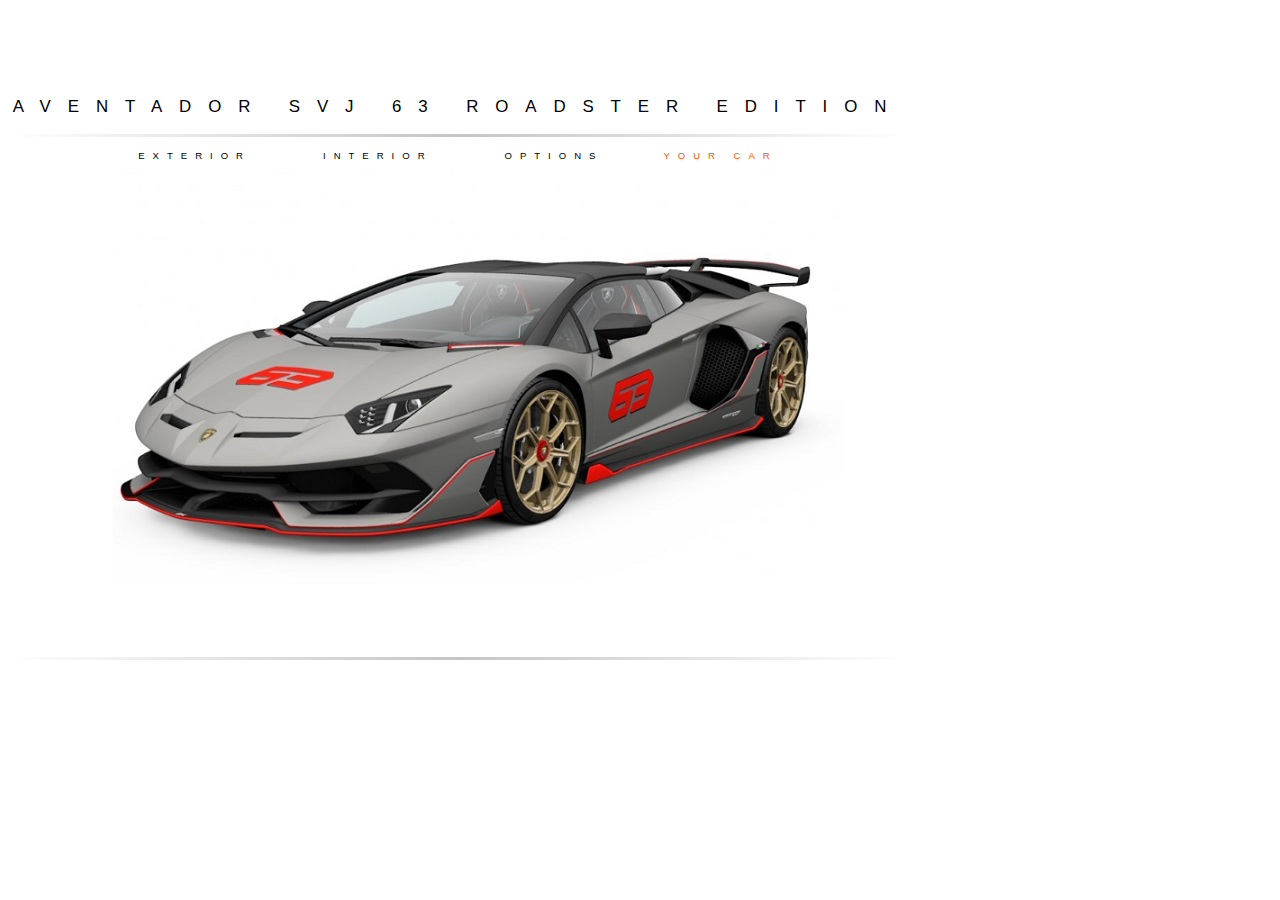
==== extra.html @ 09dd6e4d "new commit" ====
<!DOCTYPE html>
<html lang="en">
<head>
    <meta charset="UTF-8">
    <meta name="viewport" content="width=device-width, initial-scale=1.0">
    
    <link rel="stylesheet" href="styles7.css">
    <title>Lamborghini Configurator</title>
    </head>
    <body>
        <br><br><br><br>

<div class="everything">

 <div class="row">     

      
    <p>AVENTADOR SVJ 63 ROADSTER EDITION</p>
    <hr class="hr1">
        
    <div style="letter-spacing: .5em;" class="links">     
        <a href="index.html">EXTERIOR</a>
        &nbsp;&nbsp;     &nbsp;    
        <a href="interior.html">INTERIOR</a>
            &nbsp;&nbsp;        &nbsp;    
    
        <a href="options.html">OPTIONS</a>
            &nbsp;         &nbsp;    
        <a href="extra.html"  style="color: rgb(255, 81, 0);" >YOUR CAR</a>
    </div>
     <br><br><br><br><br><br><br>
    <br><br><br><br><br>
<br><br><br><br><br><br><br><br><br><br><br><br><br><br><br>     
<!-- 

<div class="menu">
<div class="dropup">
    <button class="dropbtn">Seats</button>
    <div class="dropup-content">
      <a href=""><img class="rim" src="images/seat.png"></a>
      <a href=""><img class="rim" src="images/seat.png"></a>
      <a href=""><img class="rim" src="images/seat.png"></a>
 
    </div>
  </div>

 


  <div class="dropup">
    <button class="dropbtn">Footplates</button>
    <div class="dropup-content">
      <a href=""><img class="rim" src="images/footplate.png"></a>
   
    </div>
  </div>

  <div class="dropup">
    <button class="dropbtn">Details</button>
    <div class="dropup-content">
      <a href=""><img class="rim" src="images/detail1.png" alt=""></a>
      <a href=""><img class="rim" src="images/detail2.png" alt=""></a>
    
    </div>
  </div>


  <div class="dropup">
    <button class="dropbtn">Dashboard</button>
    <div class="dropup-content">
      <a href=""><img class="rim" src="images/dash.png" alt=""></a>
      <a href=""><img class="rim" src="images/dash2.png" alt=""></a>
    
     
    </div>
  </div>

  <div class="dropup">
    <button class="dropbtn">Belt</button>
    <div class="dropup-content">
      <a href=""><img class="rim" src="images/belt1.png" alt=""></a>
      <a href=""><img class="rim" src="images/belt2.png" alt=""></a>
      <a href=""><img class="rim" src="images/belt3.png" alt=""></a>
      <a href=""><img class="rim" src="images/belt4.png" alt=""></a>
      
    </div>
  </div> -->


  <hr class="hr1"/>

</div>
</div>  

</body>
</html>
---- styles7.css ----
.row {
    text-align: center;
      background-image: url(images/extra.png);
      background-position: center;
      background-repeat: no-repeat;
      background-color: rgb(255, 255, 255);
      height: 500px;
      width: 900px;
      align-items: center;
      text-align: center;
  }
  
  .everything {
    text-align: center;
  }
  
  p {
    letter-spacing: 1em;
    font-family: sans-serif;
    font-size: 2.3ex;
  
    font: outline;
    text-align: center;
  }
  
  .rim {
    transition: transform .2s; /* Animation */
   
  }
  
  .rim:hover {
    transform: scale(.9); /* (150% zoom - Note: if the zoom is too large, it will go outside of the viewport) */
  }
  
  .links {
      /* border: 1px solid red; */
      width: 100%;
      align-content: center;
  
  }
  
  
  
  a:hover {
      color: rgb(255, 94, 0);
  }
  
  a {
      
      text-decoration: none;
      font-family: sans-serif;
      font-size: 1.3ex;
      font-style: normal;
      color: black;
  }
  
  
  .dropup-content a {
    max-width: 186px;
    min-height: 65px;
    color: rgb(87, 87, 87, 0.5);
  
    text-decoration: none;
    display: block;
    /* border: 1px solid rgb(255, 255, 255); */
  }
  
  .menu {
      text-align: center;
  
  }
  .dropup:hover .dropbtn {
    margin-top: 15px;
    text-align: center;
    padding: -5px;
    margin: -5px;
    object-fit: cover;
    overflow: hidden;
    background-color: rgb(155, 155, 155);
    width: 186px;
    height: 55px;
    color: rgb(219, 219, 219);
    
  }
  
  .dropbtn {
      width: 90px;
      max-width: 186px;
      padding: -5px;
      margin: -5px;
      min-width: 186px;
      min-height: 60px;
      background-color: rgb(129, 129, 129);
      color: rgb(201, 201, 201);
      text-align: center;
      font-size: 16px;
      border: none;
    }
  
    .dropup {
    
      position: relative;
      display: inline-block;
   
    }
    
    .dropup-content {
      content: inherit;
      align-content: justify;
      text-align: inherit;
      margin: -5px;
      display: none;
      position: absolute;
      background-color: rgb(0, 0, 0);
      color: white;
      width: 180px;
      bottom: 50px;
      min-height: 80px;
      max-width: 150px;
    
    }
  
    
    .dropup-content a:hover {
        background-color: transparent;
    
  }
  
    .dropup:hover .dropup-content {
      
      min-width: 180px;
      margin-bottom: 5px;
      display: block;
      /* border: 2px solid rgb(207, 159, 96); */
      /* box-shadow: 
              inset 0 -3em 3em rgba(61,61,61,0.1), 
                    0.3em 0.3em 1em rgba(172, 172, 172, 0.3); */
    } 
    
  
    
  /*   
    .dropup:hover .dropbtn img{ 
      margin: -5px;
      min-width: 100%;
      min-height: 100%;
      vertical-align: middle;
  } */
  
  .hr1 {
      border: 0;
      height: 3px;
      background-image: linear-gradient(to right, rgba(219, 219, 219, 0), rgb(197, 197, 197), rgba(221, 221, 221, 0));
      }
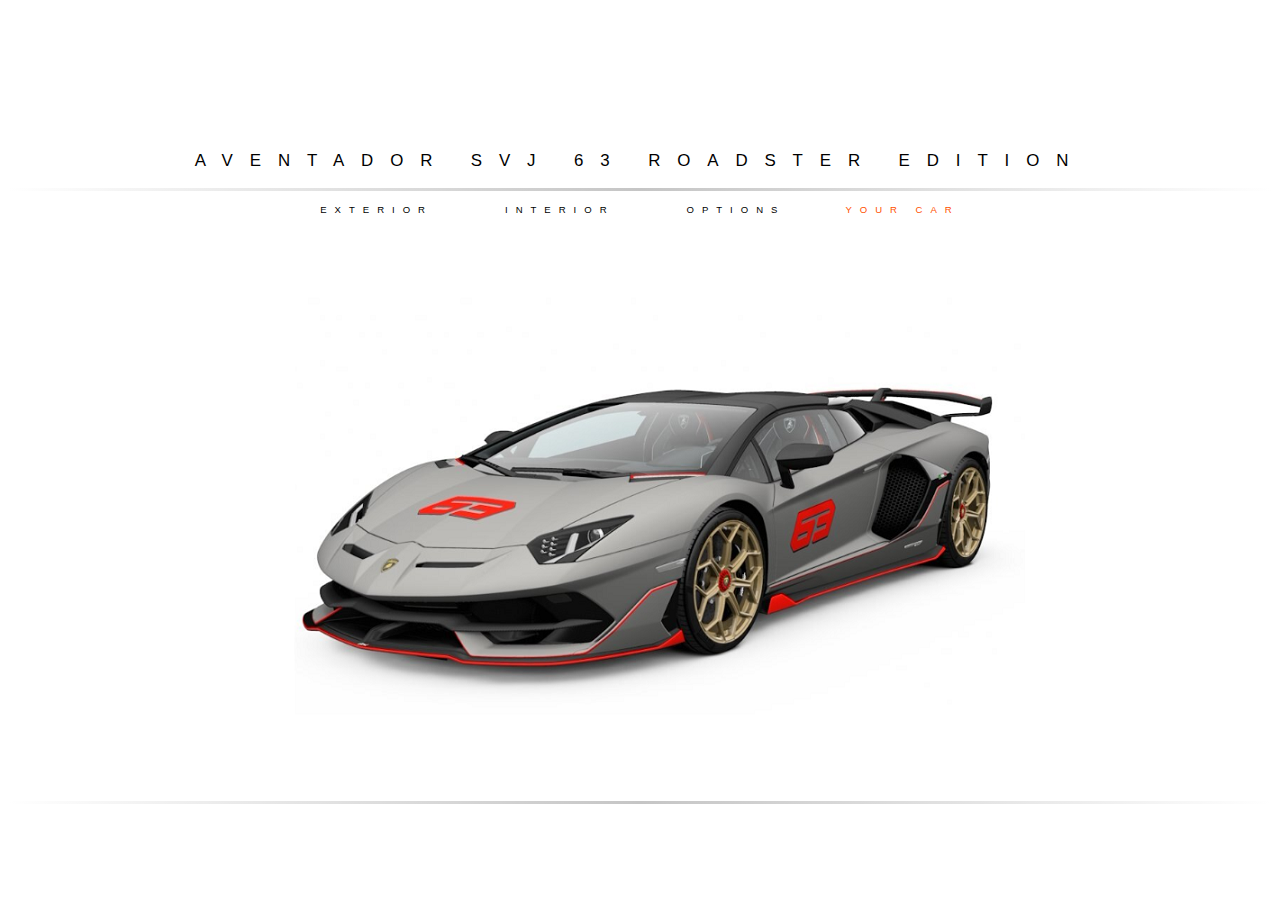
==== commit 8205270f: "new commit" ====
--- a/extra.html
+++ b/extra.html
@@ -8,7 +8,8 @@
     <title>Lamborghini Configurator</title>
     </head>
     <body>
-        <br><br><br><br>
+        <br><br><br><br><br><br><br>
+
 
 <div class="everything">
 
@@ -30,7 +31,7 @@
     </div>
      <br><br><br><br><br><br><br>
     <br><br><br><br><br>
-<br><br><br><br><br><br><br><br><br><br><br><br><br><br><br>     
+<br><br><br><br><br><br><br><br><br><br><br><br><br><br><br><br><br><br><br><br>
 <!-- 
 
 <div class="menu">
--- a/styles7.css
+++ b/styles7.css
@@ -5,8 +5,7 @@
       background-position: center;
       background-repeat: no-repeat;
       background-color: rgb(255, 255, 255);
-      height: 500px;
-      width: 900px;
+
       align-items: center;
       text-align: center;
   }
@@ -63,6 +62,7 @@
   
     text-decoration: none;
     display: block;
+    
     /* border: 1px solid rgb(255, 255, 255); */
   }
   
